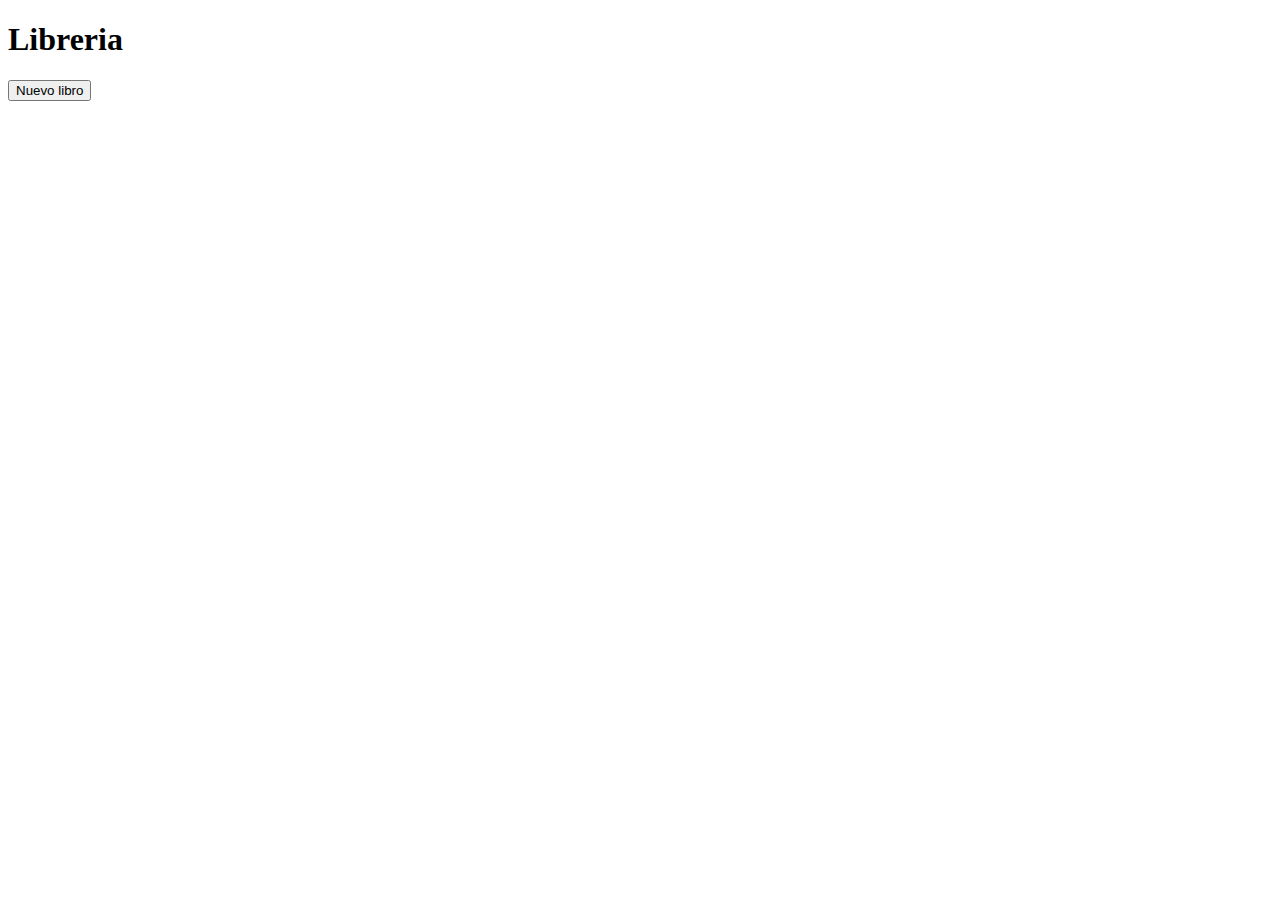
==== index.html @ 70c0640d "adding js code" ====
<!DOCTYPE html>
<html lang="en">
<head>
    <meta charset="UTF-8">
    <meta name="viewport" content="width=device-width, initial-scale=1.0">
    <title>Document</title>
    <link rel="stylesheet" href="styles.css">
</head>
<body>
    <h1 >Libreria</h1> 
    <button id="nuevoLibro"> Nuevo libro</button>
    <dialog id="modal">
        <form class="formulario" id="formulario">
            <h2>Agregar libro</h2>
        <input type="text" id="titulo" placeholder="titulo" required> <br>
        <input type="text" id="autor" placeholder="autor" required> <br>
        <input type="number" id="paginas" placeholder="Nro. Paginas" required> <br>
        <input type="checkbox" id="leido"> <label for="leido">Leido</label> <br>
        <button id="agregarLibro">Agregar</button>
        <button id="cerrarModal">Cerrar</button>
        </form>
    </dialog>  
    <div class="container" id="libreria"></div>

    <script src="script.js"></script>
</body>
</html>
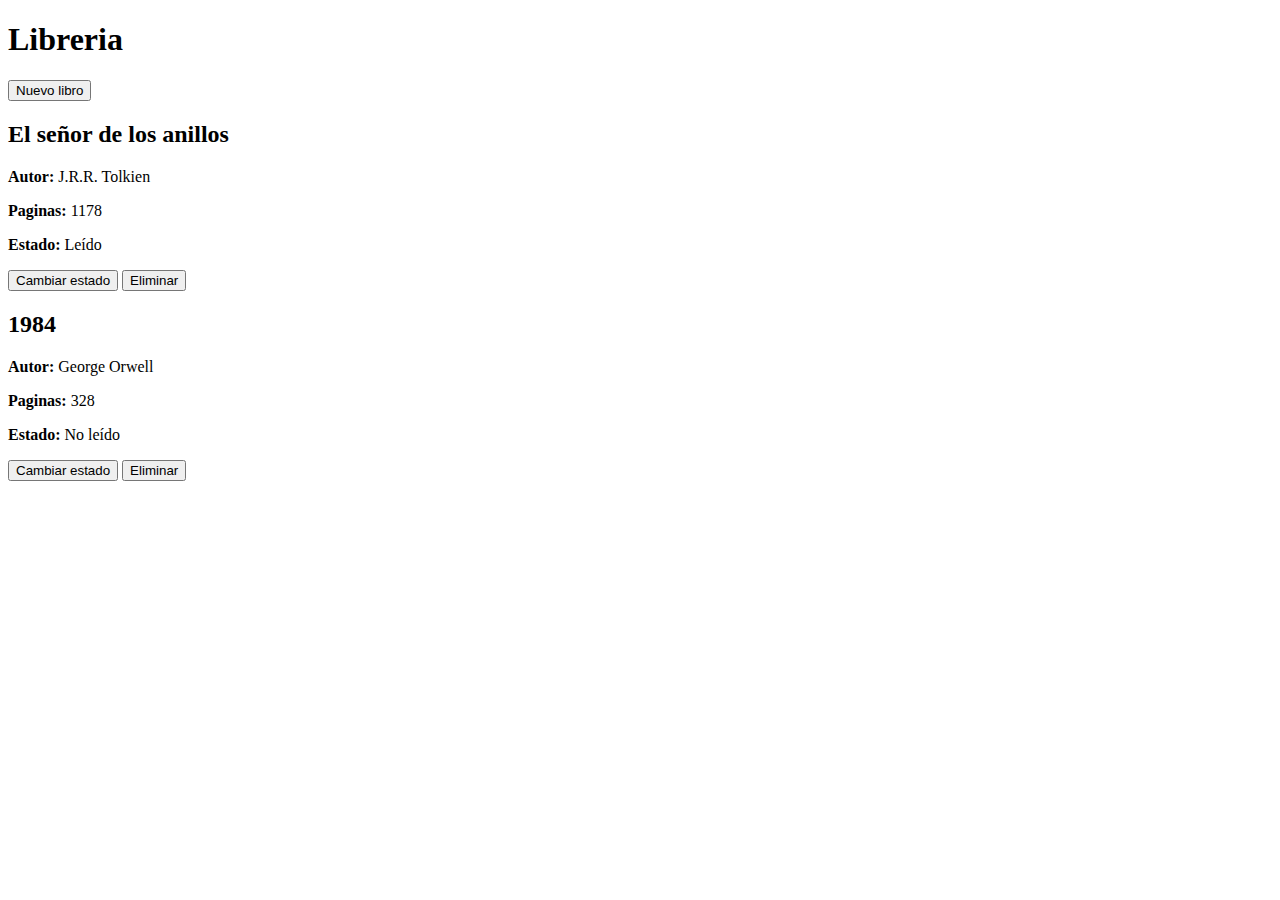
==== commit 79b476dd: "terminando el script" ====
--- a/index.html
+++ b/index.html
@@ -16,7 +16,7 @@
         <input type="text" id="autor" placeholder="autor" required> <br>
         <input type="number" id="paginas" placeholder="Nro. Paginas" required> <br>
         <input type="checkbox" id="leido"> <label for="leido">Leido</label> <br>
-        <button id="agregarLibro">Agregar</button>
+        <button id="submit">Agregar</button>
         <button id="cerrarModal">Cerrar</button>
         </form>
     </dialog>  
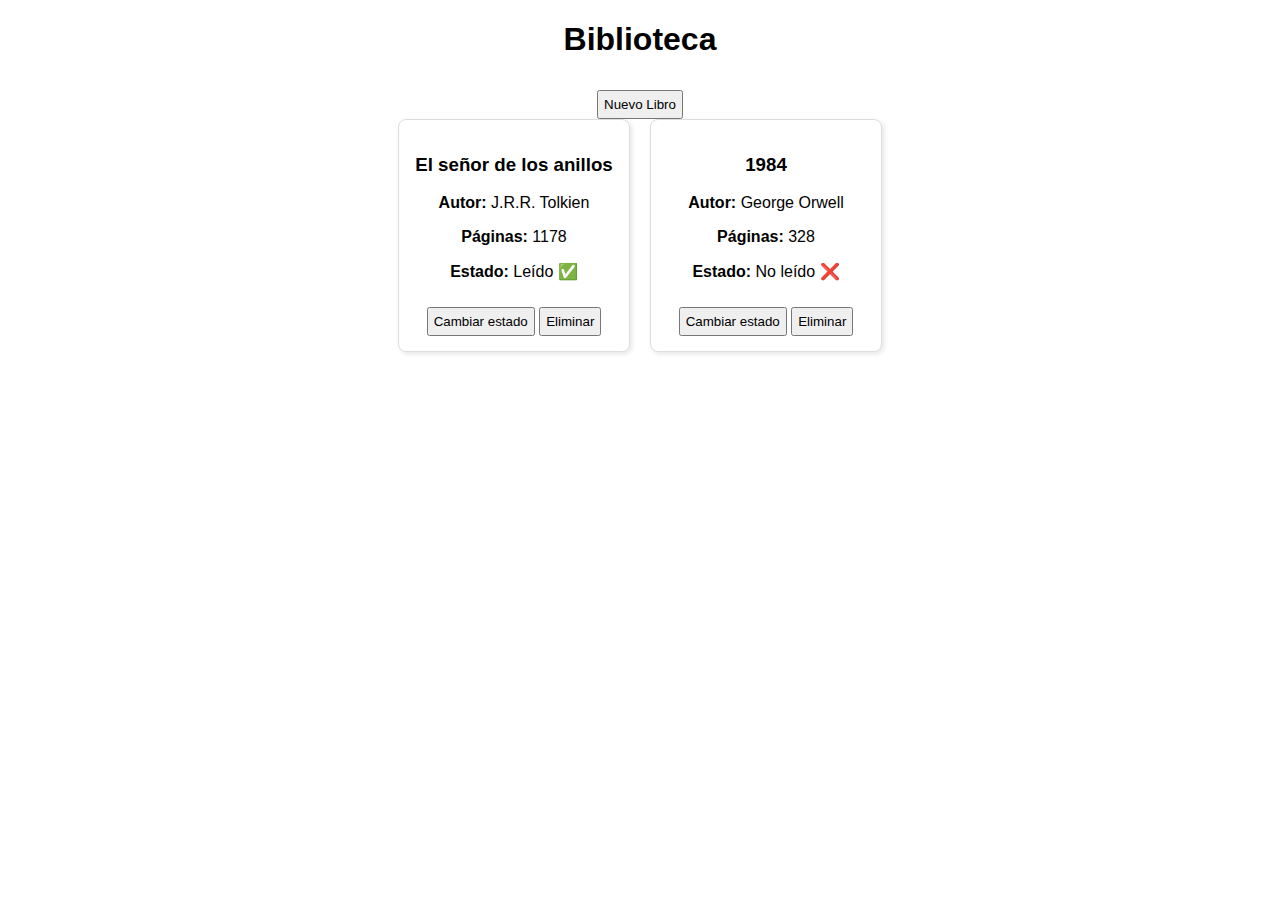
==== commit ee05f4cf: "cambios locales antes del pull" ====
--- a/index.html
+++ b/index.html
@@ -1,27 +1,148 @@
 <!DOCTYPE html>
-<html lang="en">
+<html lang="es">
 <head>
     <meta charset="UTF-8">
     <meta name="viewport" content="width=device-width, initial-scale=1.0">
-    <title>Document</title>
-    <link rel="stylesheet" href="styles.css">
+    <title>Biblioteca</title>
+    <style>
+        body {
+            font-family: Arial, sans-serif;
+            margin: 20px;
+            text-align: center;
+        }
+        .container {
+            display: flex;
+            flex-wrap: wrap;
+            justify-content: center;
+            gap: 20px;
+        }
+        .card {
+            border: 1px solid #ddd;
+            padding: 15px;
+            border-radius: 8px;
+            width: 200px;
+            box-shadow: 2px 2px 5px rgba(0, 0, 0, 0.1);
+        }
+        button {
+            margin-top: 10px;
+            cursor: pointer;
+            padding: 5px;
+        }
+        dialog {
+            padding: 20px;
+            border-radius: 8px;
+            border: none;
+            box-shadow: 2px 2px 10px rgba(0, 0, 0, 0.2);
+        }
+    </style>
 </head>
 <body>
-    <h1 >Libreria</h1> 
-    <button id="nuevoLibro"> Nuevo libro</button>
+
+    <h1>Biblioteca</h1>
+    <button id="nuevoLibroBtn">Nuevo Libro</button>
+    
     <dialog id="modal">
-        <form class="formulario" id="formulario">
-            <h2>Agregar libro</h2>
-        <input type="text" id="titulo" placeholder="titulo" required> <br>
-        <input type="text" id="autor" placeholder="autor" required> <br>
-        <input type="number" id="paginas" placeholder="Nro. Paginas" required> <br>
-        <input type="checkbox" id="leido"> <label for="leido">Leido</label> <br>
-        <button id="submit">Agregar</button>
-        <button id="cerrarModal">Cerrar</button>
+        <form id="formulario">
+            <h2>Agregar Libro</h2>
+            <input type="text" id="titulo" placeholder="Título" required> <br><br>
+            <input type="text" id="autor" placeholder="Autor" required> <br><br>
+            <input type="number" id="paginas" placeholder="Número de páginas" required> <br><br>
+            <label>
+                <input type="checkbox" id="leido"> ¿Leído?
+            </label> <br><br>
+            <button type="submit">Añadir</button>
+            <button type="button" id="cerrarModal">Cerrar</button>
         </form>
-    </dialog>  
+    </dialog>
+
     <div class="container" id="libreria"></div>
 
-    <script src="script.js"></script>
+    <script>
+        const libreria = [];
+
+        function Book(titulo, autor, paginas, leido) {
+            this.id = crypto.randomUUID();
+            this.titulo = titulo;
+            this.autor = autor;
+            this.paginas = paginas;
+            this.leido = leido;
+        }
+
+        Book.prototype.toggleRead = function() {
+            this.leido = !this.leido;
+        };
+
+        function addBookToLibrary(titulo, autor, paginas, leido) {
+            const nuevoLibro = new Book(titulo, autor, paginas, leido);
+            libreria.push(nuevoLibro);
+            renderBooks();
+        }
+
+        function renderBooks() {
+            const container  = document.getElementById("libreria");
+            container.innerHTML = ""; // Limpiar antes de renderizar
+
+            libreria.forEach(libro => {
+                const card = document.createElement("div");
+                card.classList.add("card");
+                card.setAttribute("data-id", libro.id);
+
+                card.innerHTML = `
+                    <h3>${libro.titulo}</h3>
+                    <p><strong>Autor:</strong> ${libro.autor}</p>
+                    <p><strong>Páginas:</strong> ${libro.paginas}</p>
+                    <p><strong>Estado:</strong> ${libro.leido ? "Leído ✅" : "No leído ❌"}</p>
+                    <button class="toggleReadBtn">Cambiar estado</button>
+                    <button class="deleteBtn">Eliminar</button>
+                `;
+
+                container.appendChild(card);
+
+                // Botón para cambiar estado de lectura
+                card.querySelector(".toggleReadBtn").addEventListener("click", () => {
+                    libro.toggleRead();
+                    renderBooks();
+                });
+
+                // Botón para eliminar libro
+                card.querySelector(".deleteBtn").addEventListener("click", () => {
+                    removeBook(libro.id);
+                });
+            });
+        }
+
+        function removeBook(id) {
+            const index = libreria.findIndex(libro => libro.id === id);
+            if (index !== -1) {
+                libreria.splice(index, 1);
+                renderBooks();
+            }
+        }
+
+        // Modal de formulario
+        const modal = document.getElementById("modal");
+        document.getElementById("nuevoLibroBtn").addEventListener("click", () => modal.showModal());
+        document.getElementById("cerrarModal").addEventListener("click", () => modal.close());
+
+        document.getElementById("formulario").addEventListener("submit", function(event) {
+            event.preventDefault(); // Evitar recarga de la página
+
+            const titulo = document.getElementById("titulo").value;
+            const autor = document.getElementById("autor").value;
+            const paginas = document.getElementById("paginas").value;
+            const leido = document.getElementById("leido").checked;
+
+            addBookToLibrary(titulo, autor, paginas, leido);
+
+            // Limpiar formulario y cerrar modal
+            this.reset();
+            modal.close();
+        });
+
+        // Agregar libros de prueba
+        addBookToLibrary("El señor de los anillos", "J.R.R. Tolkien", 1178, true);
+        addBookToLibrary("1984", "George Orwell", 328, false);
+    </script>
+
 </body>
-</html>+</html>
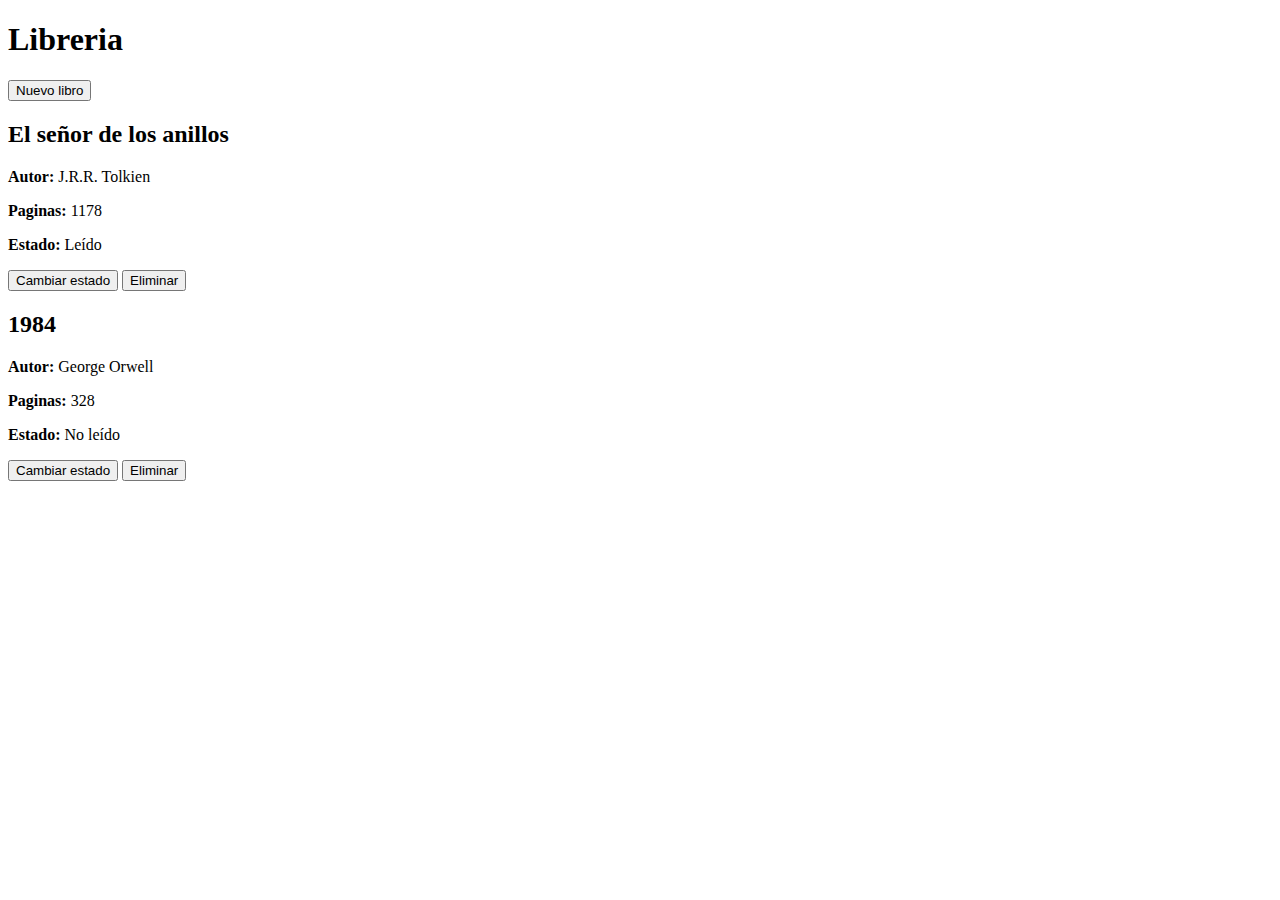
==== commit bde9cb8c: "resolviendo los conflictos" ====
--- a/index.html
+++ b/index.html
@@ -1,148 +1,27 @@
 <!DOCTYPE html>
-<html lang="es">
+<html lang="en">
 <head>
     <meta charset="UTF-8">
     <meta name="viewport" content="width=device-width, initial-scale=1.0">
-    <title>Biblioteca</title>
-    <style>
-        body {
-            font-family: Arial, sans-serif;
-            margin: 20px;
-            text-align: center;
-        }
-        .container {
-            display: flex;
-            flex-wrap: wrap;
-            justify-content: center;
-            gap: 20px;
-        }
-        .card {
-            border: 1px solid #ddd;
-            padding: 15px;
-            border-radius: 8px;
-            width: 200px;
-            box-shadow: 2px 2px 5px rgba(0, 0, 0, 0.1);
-        }
-        button {
-            margin-top: 10px;
-            cursor: pointer;
-            padding: 5px;
-        }
-        dialog {
-            padding: 20px;
-            border-radius: 8px;
-            border: none;
-            box-shadow: 2px 2px 10px rgba(0, 0, 0, 0.2);
-        }
-    </style>
+    <title>Document</title>
+    <link rel="stylesheet" href="styles.css">
 </head>
 <body>
-
-    <h1>Biblioteca</h1>
-    <button id="nuevoLibroBtn">Nuevo Libro</button>
-    
+    <h1 >Libreria</h1> 
+    <button id="nuevoLibro"> Nuevo libro</button>
     <dialog id="modal">
-        <form id="formulario">
-            <h2>Agregar Libro</h2>
-            <input type="text" id="titulo" placeholder="Título" required> <br><br>
-            <input type="text" id="autor" placeholder="Autor" required> <br><br>
-            <input type="number" id="paginas" placeholder="Número de páginas" required> <br><br>
-            <label>
-                <input type="checkbox" id="leido"> ¿Leído?
-            </label> <br><br>
-            <button type="submit">Añadir</button>
-            <button type="button" id="cerrarModal">Cerrar</button>
+        <form class="formulario" id="formulario">
+            <h2>Agregar libro</h2>
+        <input type="text" id="titulo" placeholder="titulo" required> <br>
+        <input type="text" id="autor" placeholder="autor" required> <br>
+        <input type="number" id="paginas" placeholder="Nro. Paginas" required> <br>
+        <input type="checkbox" id="leido"> <label for="leido">Leido</label> <br>
+        <button id="submit">Agregar</button>
+        <button id="cerrarModal">Cerrar</button>
         </form>
-    </dialog>
-
+    </dialog>  
     <div class="container" id="libreria"></div>
 
-    <script>
-        const libreria = [];
-
-        function Book(titulo, autor, paginas, leido) {
-            this.id = crypto.randomUUID();
-            this.titulo = titulo;
-            this.autor = autor;
-            this.paginas = paginas;
-            this.leido = leido;
-        }
-
-        Book.prototype.toggleRead = function() {
-            this.leido = !this.leido;
-        };
-
-        function addBookToLibrary(titulo, autor, paginas, leido) {
-            const nuevoLibro = new Book(titulo, autor, paginas, leido);
-            libreria.push(nuevoLibro);
-            renderBooks();
-        }
-
-        function renderBooks() {
-            const container  = document.getElementById("libreria");
-            container.innerHTML = ""; // Limpiar antes de renderizar
-
-            libreria.forEach(libro => {
-                const card = document.createElement("div");
-                card.classList.add("card");
-                card.setAttribute("data-id", libro.id);
-
-                card.innerHTML = `
-                    <h3>${libro.titulo}</h3>
-                    <p><strong>Autor:</strong> ${libro.autor}</p>
-                    <p><strong>Páginas:</strong> ${libro.paginas}</p>
-                    <p><strong>Estado:</strong> ${libro.leido ? "Leído ✅" : "No leído ❌"}</p>
-                    <button class="toggleReadBtn">Cambiar estado</button>
-                    <button class="deleteBtn">Eliminar</button>
-                `;
-
-                container.appendChild(card);
-
-                // Botón para cambiar estado de lectura
-                card.querySelector(".toggleReadBtn").addEventListener("click", () => {
-                    libro.toggleRead();
-                    renderBooks();
-                });
-
-                // Botón para eliminar libro
-                card.querySelector(".deleteBtn").addEventListener("click", () => {
-                    removeBook(libro.id);
-                });
-            });
-        }
-
-        function removeBook(id) {
-            const index = libreria.findIndex(libro => libro.id === id);
-            if (index !== -1) {
-                libreria.splice(index, 1);
-                renderBooks();
-            }
-        }
-
-        // Modal de formulario
-        const modal = document.getElementById("modal");
-        document.getElementById("nuevoLibroBtn").addEventListener("click", () => modal.showModal());
-        document.getElementById("cerrarModal").addEventListener("click", () => modal.close());
-
-        document.getElementById("formulario").addEventListener("submit", function(event) {
-            event.preventDefault(); // Evitar recarga de la página
-
-            const titulo = document.getElementById("titulo").value;
-            const autor = document.getElementById("autor").value;
-            const paginas = document.getElementById("paginas").value;
-            const leido = document.getElementById("leido").checked;
-
-            addBookToLibrary(titulo, autor, paginas, leido);
-
-            // Limpiar formulario y cerrar modal
-            this.reset();
-            modal.close();
-        });
-
-        // Agregar libros de prueba
-        addBookToLibrary("El señor de los anillos", "J.R.R. Tolkien", 1178, true);
-        addBookToLibrary("1984", "George Orwell", 328, false);
-    </script>
-
+    <script src="script.js"></script>
 </body>
-</html>
+</html>